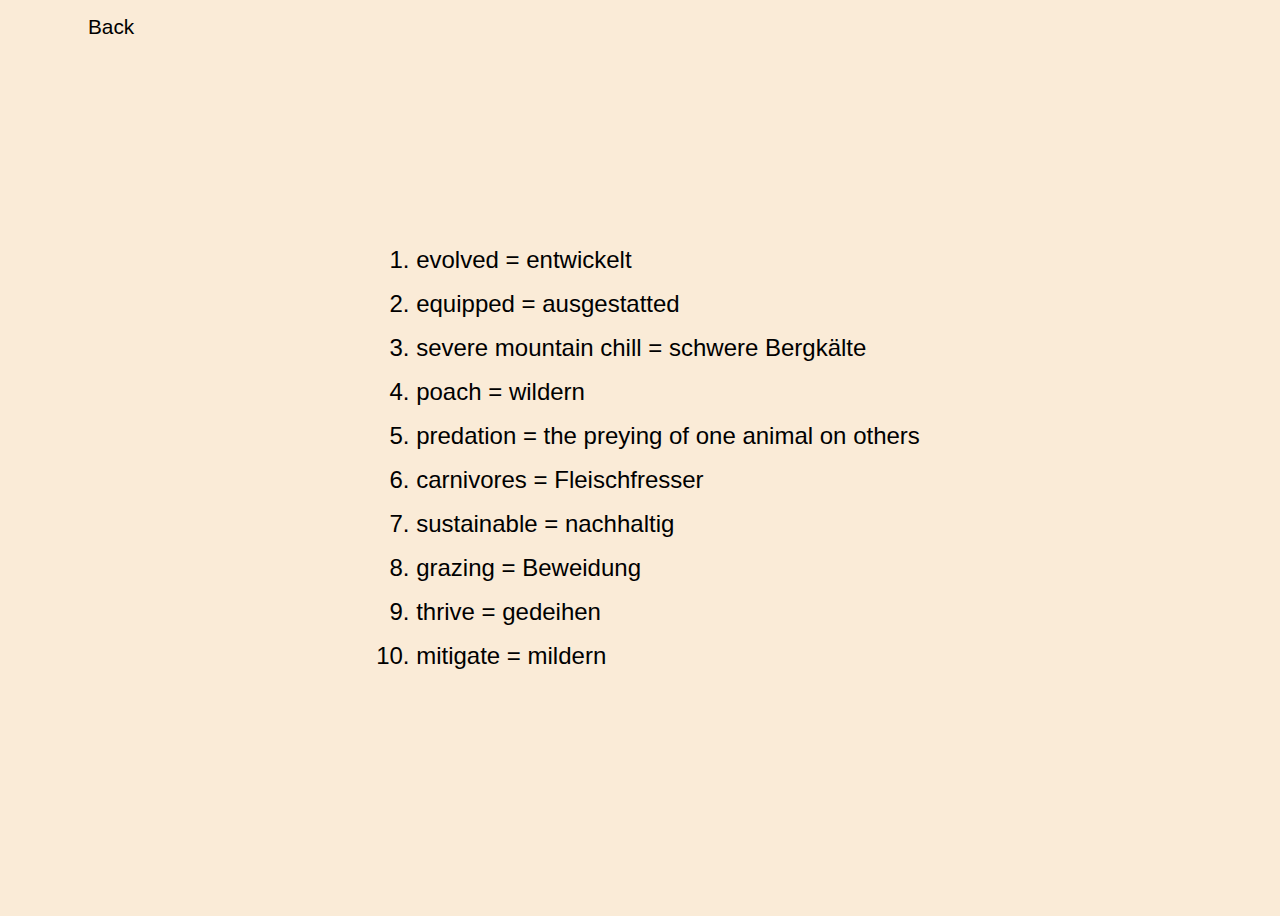
==== vocab.html @ 9a241a55 "Add files via upload" ====
<!DOCTYPE html>
<html lang="en">
<head>
     <meta charset="UTF-8">
     <meta http-equiv="X-UA-Compatible" content="IE=edge">
     <meta name="viewport" content="width=device-width, initial-scale=1.0">
     <title>Snow Leopards - Vocabularies</title>
     <link rel="stylesheet" href="vocabStyle.css">
</head>
<body>
     <nav class="nav" id="nav">

          <div id="left">
               
               <div id="vocab"> <a href="index.html" id="vocab">Back</a> </div>

          </div>
          <div id="right">
              
          </div>
     </nav>


     <div class="ul">
     <ol>
          <li>evolved = entwickelt</li>
          <li>equipped = ausgestatted</li>
          <li>severe mountain chill = schwere Bergkälte</li>
          <li>poach = wildern</li>
          <li>predation = the preying of one animal on others</li>
          <li>carnivores = Fleischfresser</li>
          <li>sustainable = nachhaltig</li>
          <li>grazing = Beweidung</li>
          <li>thrive = gedeihen</li>
          <li>mitigate = mildern</li>

     </ol>
</div>
</body>
</html>
---- vocabStyle.css ----
body{
     background-color: antiquewhite;

     font-family:Arial, Helvetica, sans-serif ;

     overflow: hidden;
}

.ul{
     width: 100vw;
     height: 100vh;

     display: flex;
     align-items: center;

     flex-direction: column;

     justify-content: center;

     
}

li{
     text-align:start;
     font-size: 1.5rem;

     margin: 1rem;
}


.nav{
     
     height: 6vh;

     background-color: antiquewhite;

     display: flex;
     justify-content: space-between;

     position: fixed;
     width: 100vw;

 

     top: 0;

     z-index: 1000;
     
}

#Home:hover{
     cursor: pointer;
}
#Habitat:hover{
     cursor: pointer;
}
#Threats:hover{
     cursor: pointer;
}
#Numbers:hover{
     cursor: pointer;
}
#Help:hover{
     cursor: pointer;
}


#left{
     display: flex;
     align-items: center;
}

#left div{
     padding-left: 5rem;

     font-size: 1.3rem;
}


#right{
     display: flex;
     align-items: center;
     
}

#right div{
     padding-right: 5rem;

     font-size: 1.3rem;
}



.nav-scroll{
     height: 8vh;

     background-color: aliceblue;

     position: fixed;
     width: 100vw;

     top: 0;
}



#vocab:hover{
     cursor: pointer;

    
}

#vocab{
     text-decoration: none;
     color: black;
     font-size: 1.3rem;
}
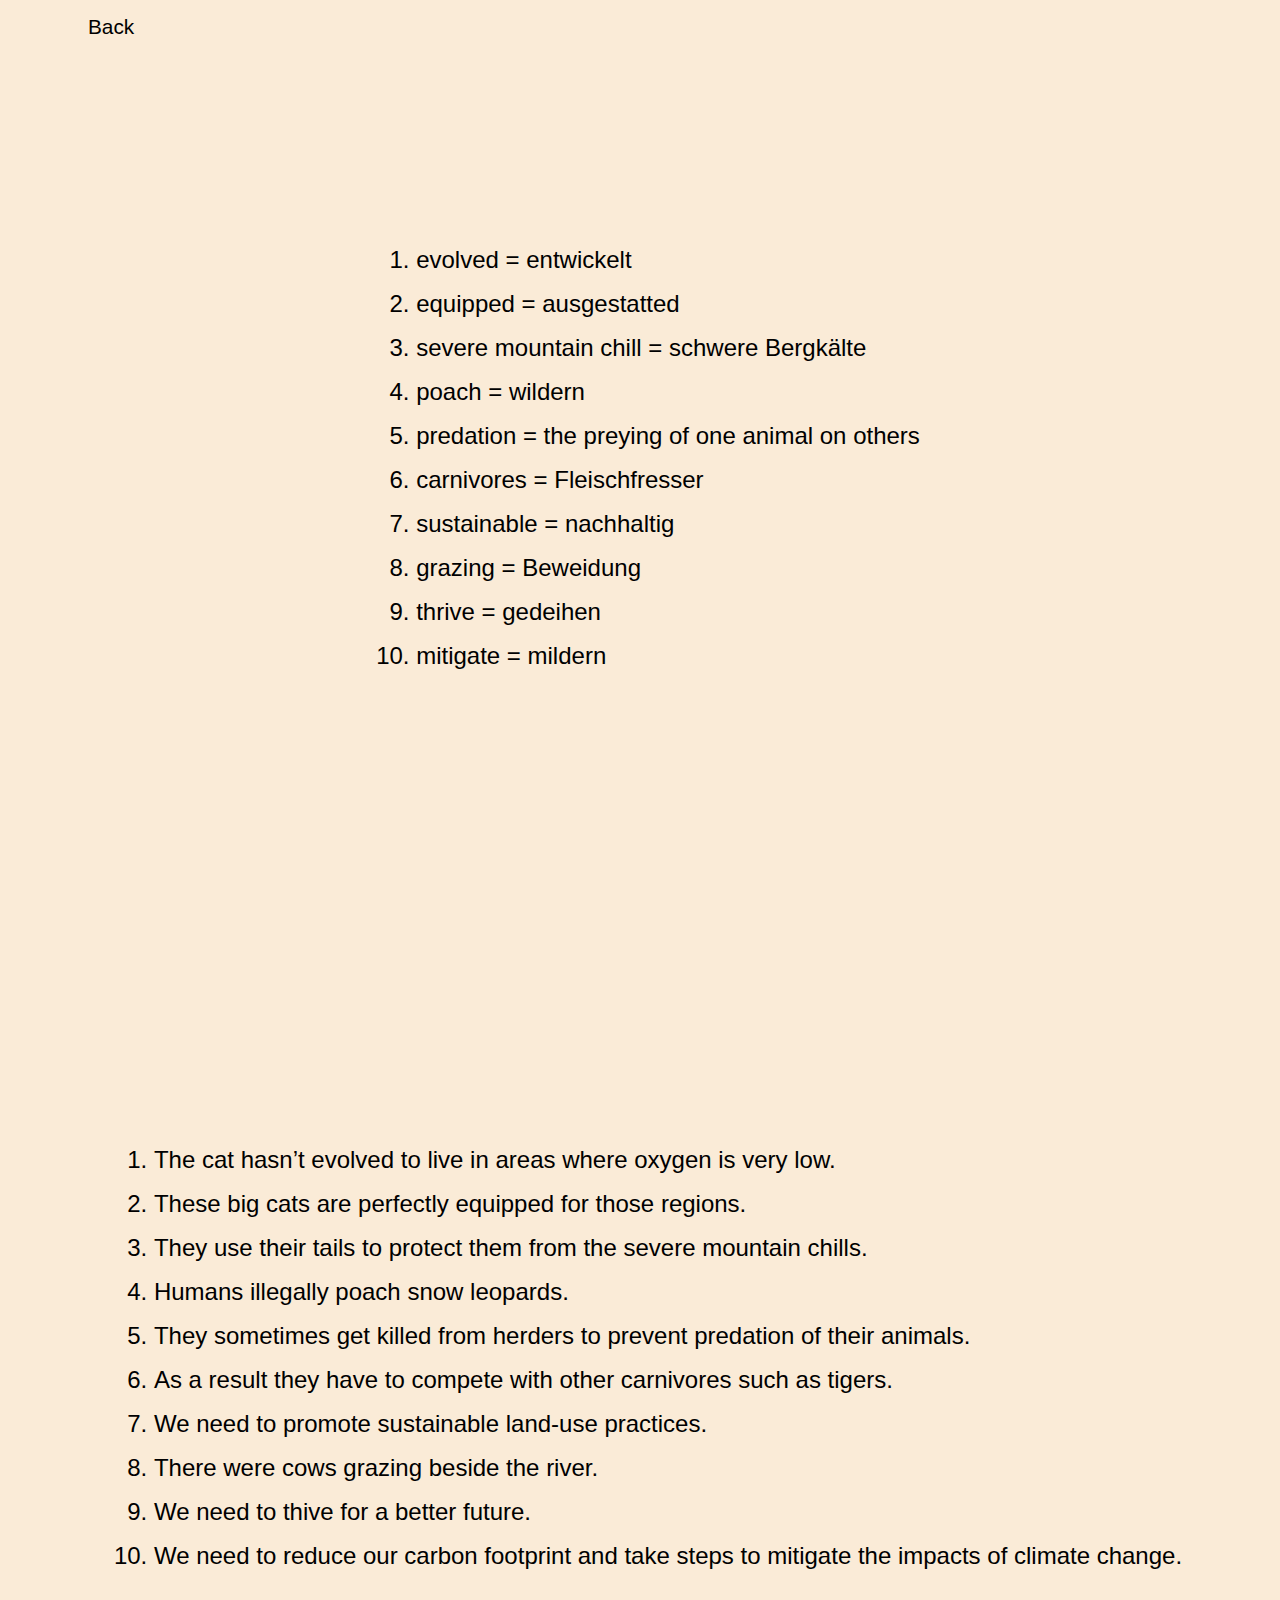
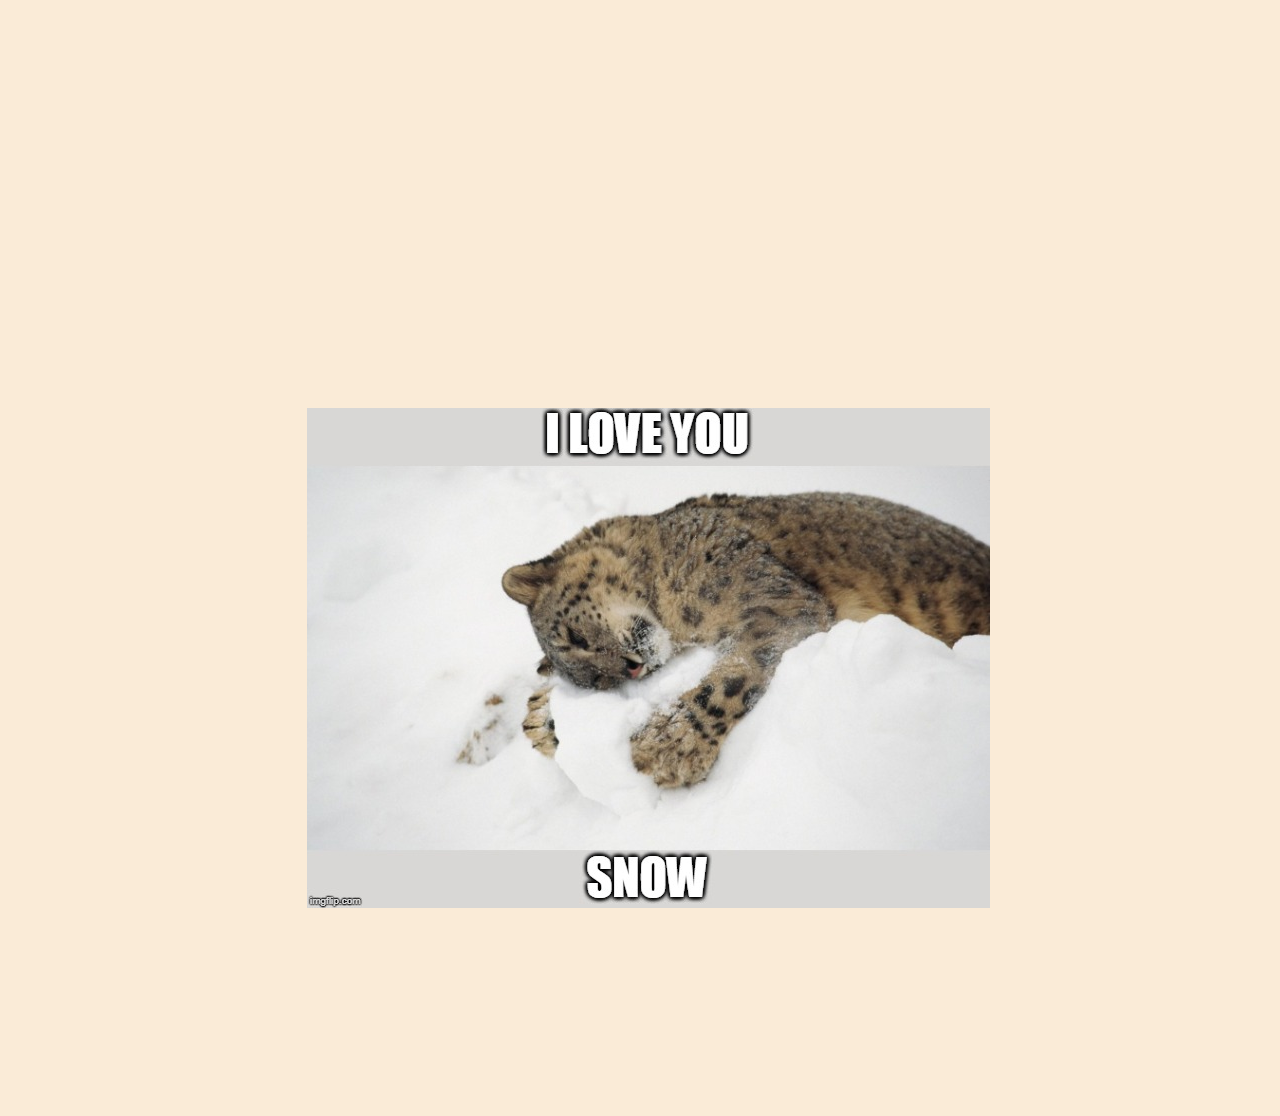
==== commit 105c9dd6: "Add files via upload" ====
--- a/vocab.html
+++ b/vocab.html
@@ -36,5 +36,26 @@
 
      </ol>
 </div>
+
+
+<div class="ulSentences">
+     <ol>
+          <li>The cat hasn’t evolved to live in areas where oxygen is very low. </li>
+          <li>These big cats are perfectly equipped for those regions.</li>
+          <li>They use their tails to protect them from the severe mountain chills. </li>
+          <li>Humans illegally poach snow leopards.</li>
+          <li>They sometimes get killed from herders to prevent predation of their animals.</li>
+          <li>As a result they have to compete with other carnivores such as tigers. </li>
+          <li>We need to promote sustainable land-use practices.</li>
+          <li>There were cows grazing beside the river.</li>
+          <li>We need to thive for a better future.</li>
+          <li>We need to reduce our carbon footprint and take steps to mitigate the impacts of climate change.</li>
+     </ol>
+       
+</div>
+
+<div class="meme">
+     <img src="img/meme.jpg">
+</div>
 </body>
 </html>--- a/vocabStyle.css
+++ b/vocabStyle.css
@@ -3,7 +3,7 @@
 
      font-family:Arial, Helvetica, sans-serif ;
 
-     overflow: hidden;
+     
 }
 
 .ul{
@@ -19,6 +19,28 @@
 
      
 }
+.ulSentences{
+     width: 100vw;
+     height: 100vh;
+
+     display: flex;
+     align-items: center;
+
+     flex-direction: column;
+
+     justify-content: center;
+}
+
+.meme{
+     height: 100vh;
+     width: 100vw;
+
+     display: flex;
+
+     justify-content: center;
+     align-items: center;
+}
+
 
 li{
      text-align:start;
